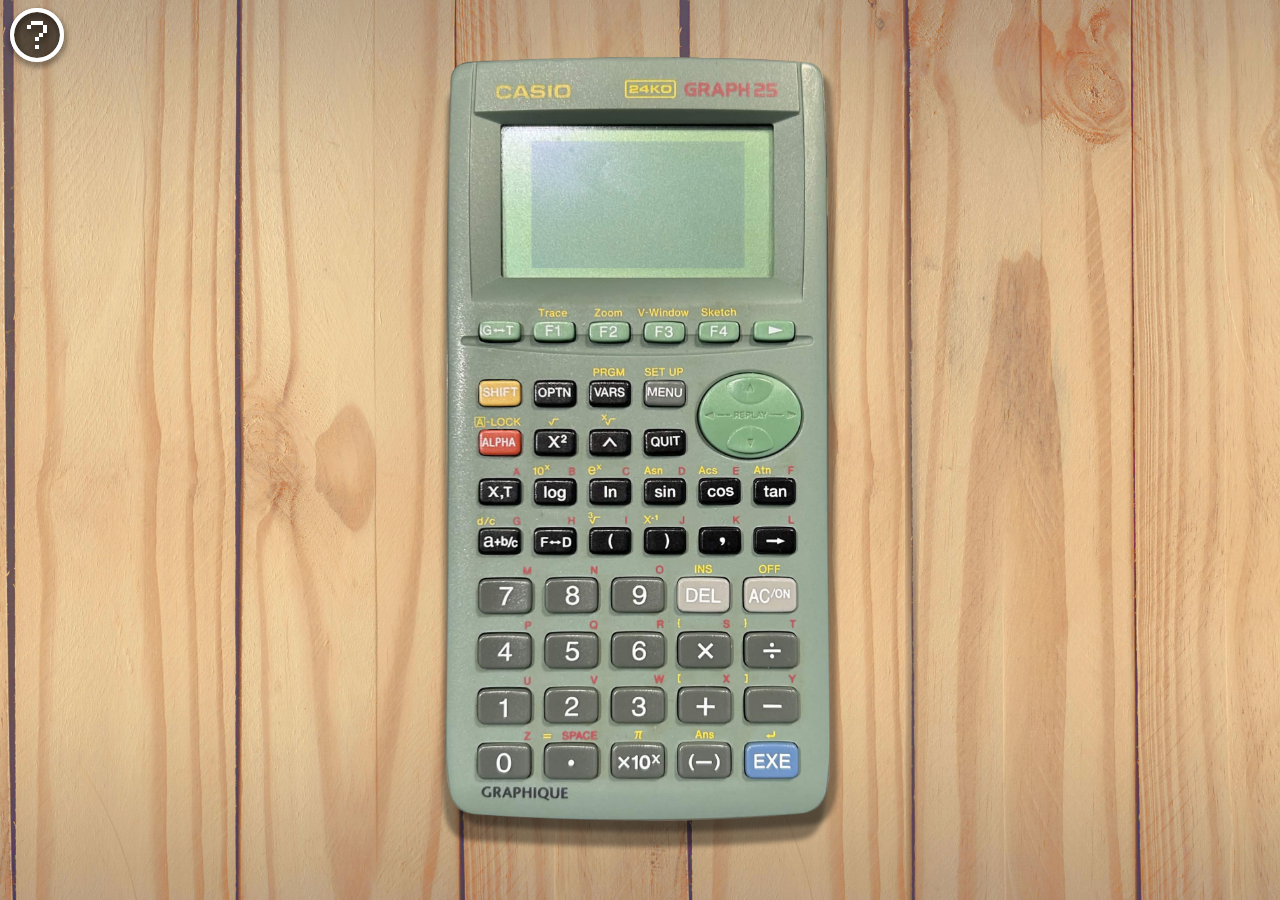
==== javascript/index.html @ 9558f9a0 "Upload JS version" ====
<!DOCTYPE html>
<html>
	<head id="head" >
		<meta charset="utf-8" />

		<meta name="viewport" content="width=device-width, initial-scale=1" />
		<meta name="viewport" content="width=device-width, minimum-scale=1" />
		<meta name="viewport" content="width=device-width, maximum-scale=1" />
		<meta name="apple-mobile-web-app-capable" content="yes" />
		<meta name=“viewport” content=”initial-scale=1, viewport-fit=cover”>
		
		<link type="text/css" rel="stylesheet" media="all" href="styles/index.css"></link>
		<link type="text/css" rel="stylesheet" media="all" href="styles/App.css"></link>
		<link type="text/css" rel="stylesheet" media="all" href="styles/Calculator.css"></link>
		<link type="text/css" rel="stylesheet" media="all" href="styles/Graphics.css"></link>
		<link type="text/css" rel="stylesheet" media="all" href="styles/TextScreen.css"></link>
		<link type="text/css" rel="stylesheet" media="all" href="styles/Keyboard.css"></link>
		<link type="text/css" rel="stylesheet" media="all" href="styles/Help.css"></link>

		<title>Xeno Threat</title>
	</head>

	<body id="main" >
		<div id="root" >

			<!-- Arrière plan avec la calculatrice -->
			<div id="calculator" >
				<svg viewBox="0 0 612 1202" >
					<image href="assets/calculator.png" x="0" y="0" width="612" height="1202" />
					<rect id="screen-background" x="148.009" y="143" width="316" height="188" />
				</svg>
				<div class="wall" ></div>
			</div>
			
			<!-- Graphismes affichés à l'écran -->
			<div id="graphics" >
				<svg viewBox="0 0 612 1202" >
					<image id="img-corridor" href="assets/graphics/corridor.png" x="148.009" y="143" width="316" height="188" style="opacity: 0.0;" />
					<image id="img-wall" href="assets/graphics/wall.png" x="148.009" y="143" width="316" height="188" style="opacity: 0.0;" />
					<image id="img-door" href="assets/graphics/door.png" x="148.009" y="143" width="316" height="188" style="opacity: 0.0;" />
					<image id="img-exit" href="assets/graphics/exit.png" x="148.009" y="143" width="316" height="188" style="opacity: 0.0;" />
					<image id="img-left-corridor" href="assets/graphics/left-corridor.png" x="148.009" y="143" width="316" height="188" style="opacity: 0.0;" />
					<image id="img-right-corridor" href="assets/graphics/right-corridor.png" x="148.009" y="143" width="316" height="188" style="opacity: 0.0;" />
					<image id="img-left-wall" href="assets/graphics/left-wall.png" x="148.009" y="143" width="316" height="188" style="opacity: 0.0;" />
					<image id="img-right-wall" href="assets/graphics/right-wall.png" x="148.009" y="143" width="316" height="188" style="opacity: 0.0;" />
					<image id="img-corridor-canvas" href="assets/graphics/corridor-canvas.png" x="148.009" y="143" width="316" height="188" style="opacity: 0.0;" />
					<image id="img-alien" href="assets/graphics/alien.png" x="148.009" y="143" width="316" height="188" style="opacity: 0.0;" />
					<image id="img-bullets" href="assets/graphics/bullets.png" x="148.009" y="143" width="316" height="188" style="opacity: 0.0;" />
					<image id="img-heal" href="assets/graphics/heal.png" x="148.009" y="143" width="316" height="188" style="opacity: 0.0;" />
					<image id="img-key" href="assets/graphics/key.png" x="148.009" y="143" width="316" height="188" style="opacity: 0.0;" />
					<image id="img-exe" href="assets/graphics/exe.png" x="148.009" y="143" width="316" height="188" style="opacity: 0.0;" />
					<image id="img-north" href="assets/chars/N.png" x="152.009" y="299" width="24" height="32" style="opacity: 0.0;" />
					<image id="img-east" href="assets/chars/E.png" x="152.009" y="299" width="24" height="32" style="opacity: 0.0;" />
					<image id="img-south" href="assets/chars/S.png" x="152.009" y="299" width="24" height="32" style="opacity: 0.0;" />
					<image id="img-west" href="assets/chars/W.png" x="152.009" y="299" width="24" height="32" style="opacity: 0.0;" />
					<image id="img-map" href="assets/graphics/map.png" x="148.009" y="143" width="316" height="188" style="opacity: 0.0;" />
					<image id="img-position" href="assets/graphics/position.png" x="0" y="0" width="20" height="20" style="opacity: 0.0;" />
					<image id="img-end" href="assets/graphics/end.png" x="148.009" y="143" width="316" height="188" style="opacity: 0.0;" />
					<image id="img-logo" href="assets/graphics/logo.png" x="148.009" y="143" width="316" height="188" style="opacity: 0.0;" />
				</svg>
				<div class="wall" ></div>
			</div>
			
			<!-- Écran texte -->
			<div id="text-screen" >
				<svg viewBox="0 0 612 1202" >
					<foreignObject x="148.009" y="143" width="316" height="188" >
						<div id="html" >
							<span id="text" ></span>
							<br />
							<span id="input" ></span>
						</div>
					</foreignObject>
				</svg>
				<div class="wall" ></div>
			</div>
			
			<!-- Clavier de la calculette -->
			<div id="keyboard" >
				<svg viewBox="0 0 612 1202" >
					<rect id="key-0" x="67.468" y="1035.1" width="80.611" height="55.44" />
					<rect id="key-1" x="67.628" y="952.792" width="80.611" height="55.44" />
					<rect id="key-2" x="166.804" y="951.792" width="80.611" height="55.44" />
					<rect id="key-3" x="266.005" y="951.792" width="80.611" height="55.44" />
					<rect id="key-4" x="67.904" y="870.933" width="80.611" height="55.44" />
					<rect id="key-5" x="167.017" y="870.933" width="80.611" height="55.44" />
					<rect id="key-6" x="266.237" y="870.933" width="80.611" height="55.44" />
					<rect id="key-7" x="69.447" y="789.776" width="80.611" height="55.44" />
					<rect id="key-8" x="167.823" y="788.776" width="80.611" height="55.44" />
					<rect id="key-9" x="265.852" y="788.776" width="80.611" height="55.44" />
					<rect id="key-quit" x="313.469" y="569.462" width="63.936" height="41.109" />
					<rect id="key-ac" x="461.675" y="788.776" width="80.611" height="55.44" />
					<rect id="key-exe" x="464.014" y="1033.57" width="80.611" height="55.44" />
					<rect id="key-menu" x="313.469" y="496.645" width="63.936" height="41.109" />
				</svg>
				<div class="wall" ></div>
			</div>
			
			<!-- Panneau d'aide des commandes du jeu -->
			<div id="help" style="display: none; " >
				<div id="help-content" >
					<table>
						<tbody>
							<tr><td class="action" >Turn on</td><td><span class="calculator-key light" >AC<sup>/on</sup></span></td><td><span class="computer-key" >Enter</span></td></tr>
							<tr><td class="action" >Enter</td><td><span class="calculator-key blue" >EXE</span></td><td><span class="computer-key" >Enter</span></td></tr>
							<tr><td class="action" >Quit game</td><td><span class="calculator-key black" >QUIT</span></td><td><span class="computer-key" >Escape</span></td></tr>
						
							<tr><th colspan="3" class="table-head" >Exploration</th></tr>
							<tr><td class="action" >Go foward</td><td><span class="calculator-key gray" >8</span></td><td><span class="computer-key" >8</span></td></tr>
							<tr><td class="action" >Turn left</td><td><span class="calculator-key gray" >7</span></td><td><span class="computer-key" >7</span></td></tr>
							<tr><td class="action" >Turn right</td><td><span class="calculator-key gray" >9</span></td><td><span class="computer-key" >9</span></td></tr>
							<tr><td class="action" >Map</td><td><span class="calculator-key gray" >5</span></td><td><span class="computer-key" >5</span></td></tr>
							<tr><td class="action" >Stat</td><td><span class="calculator-key gray" >2</span></td><td><span class="computer-key" >2</span></td></tr>
							<tr><td class="action" >Help</td><td><span class="calculator-key gray" >6</span></td><td><span class="computer-key" >6</span></td></tr>
							<tr><td class="action" >Load game</td><td><span class="calculator-key gray" >1</span></td><td><span class="computer-key" >1</span></td></tr>
							<tr><td class="action" >Save game</td><td><span class="calculator-key gray" >3</span></td><td><span class="computer-key" >3</span></td></tr>
							
							<tr><th colspan="3" class="table-head" >Fight</th></tr>
							<tr><td class="action" >Hand attack</td><td><span class="calculator-key gray" >1</span></td><td><span class="computer-key" >1</span></td></tr>
							<tr><td class="action" >Gun attack</td><td><span class="calculator-key gray" >2</span></td><td><span class="computer-key" >2</span></td></tr>
							<tr><td class="action" >Escape</td><td><span class="calculator-key gray" >3</span></td><td><span class="computer-key" >3</span></td></tr>
						</tbody>
					</table>
				</div>
				<div class="wall" ></div>
				<img id="img-close" src="assets/graphics/close.png" />
			</div>
			<img id="img-help" src="assets/graphics/help.png" />
		
		</div>
		
		<script type="text/javascript" src="utils/utils.js" ></script>
		<script type="text/javascript" src="utils/gameData.js" ></script>
		<script type="text/javascript" src="utils/gameDataMapping.js" ></script>
		<script type="text/javascript" src="utils/gameInitStates.js" ></script>
		<script type="text/javascript" src="utils/gameFunctions.js" ></script>
		<script type="text/javascript" src="utils/gameEngine.js" ></script>
		<script type="text/javascript" src="index.js" ></script>
	</body>
</html>
---- javascript/styles/index.css ----
html, body
{
  height: 100%;
  margin: 0px;
}

body
{
  font-family: Arial;
  margin: 0px;
  padding: 0px;
  overflow: hidden;
  background-color: #ecb892;
  background-image: url(../assets/background.jpg);
  background-size: cover;
  background-position: center;
  background-repeat: repeat;
  background-attachment: fixed;
}

#root
{
  position: absolute;
  left: 0px;
  right: 0px;
  top: 0px;
  bottom: 0px;
  text-align: center;
  white-space: nowrap;
}

#root *
{
  display: inline-block;
  vertical-align: middle;
}
---- javascript/styles/App.css ----
body
{
	font-family: Arial;
}

#img-help
{
	position: absolute;
	left: 5px;
	top: 5px;
	cursor: pointer;
}
---- javascript/styles/Calculator.css ----
#calculator
{
	position: absolute;
	left: 0px;
	right: 0px;
	top: 0px;
	bottom: 0px;
	text-align: center;
	white-space: nowrap;
}

#calculator svg
{
	width: 612px;
	height: 1202px;
	max-width: 90%;
	max-height: 90%;
}

#calculator #screen-background
{
	fill: rgb(53, 67, 155);
	fill-opacity: 0.15;
}

#calculator .wall
{
	width: 0px;
	height: 100%;
}
---- javascript/styles/Graphics.css ----
#graphics
{
	position: absolute;
	left: 0px;
	right: 0px;
	top: 0px;
	bottom: 0px;
	text-align: center;
	white-space: nowrap;
}

#graphics svg
{
	width: 612px;
	height: 1202px;
	max-width: 90%;
	max-height: 90%;
}

#graphics .wall
{
	width: 0px;
	height: 100%;
}
---- javascript/styles/TextScreen.css ----
#text-screen
{
	position: absolute;
	left: 0px;
	right: 0px;
	top: 0px;
	bottom: 0px;
	text-align: center;
	white-space: nowrap;
}

#text-screen svg
{
	width: 612px;
	height: 1202px;
	max-width: 90%;
	max-height: 90%;
}

#text-screen svg #html
{
	position: absolute;
	left: 0px;
	right: 0px;
	top: 0px;
	bottom: 0px;
	overflow: hidden;
	white-space: normal;
	text-align: left;
}

#text-screen .wall
{
	width: 0px;
	height: 100%;
}
---- javascript/styles/Keyboard.css ----
#keyboard
{
	position: absolute;
	left: 0px;
	right: 0px;
	top: 0px;
	bottom: 0px;
	text-align: center;
	white-space: nowrap;
}

#keyboard svg
{
	width: 612px;
	height: 1202px;
	max-width: 90%;
	max-height: 90%;
}

#keyboard rect
{
	fill-opacity: 0.0;
	cursor: pointer;
}

#keyboard rect:hover
{
	fill-opacity: 0.25;
	cursor: pointer;
}

#keyboard rect:active
{
	fill: rgb(255, 0, 0);
	fill-opacity: 0.25;
}

#keyboard .wall
{
	width: 0px;
	height: 100%;
}
---- javascript/styles/Help.css ----
#help
{
	position: absolute;
	left: 0px;
	right: 0px;
	top: 0px;
	bottom: 0px;
	text-align: center;
	-webkit-backdrop-filter: blur(5px);
	backdrop-filter: blur(5px);
}

#help #help-content, #help .wall
{
	display: inline-block;
	vertical-align: middle;
}

#help .wall
{
	height: 100%;
}

#help #help-content
{
	color: rgb(255, 255, 255);
	background-color: rgba(0, 0, 0, 0.75);
	padding: 20px;
	border-radius: 20px;
	-webkit-text-shadow: 2px 2px 2px rgb(0, 0, 0);
	text-shadow: 2px 2px 2px rgb(0, 0, 0);
	border: solid 4px rgb(255, 255, 255);
	box-shadow: 0px 5px 7px rgba(0, 0, 0, 0.5);
	max-height: calc(95% - 40px);
	overflow: auto;
}

#help #help-content table
{
	border-collapse: collapse;
}

#help #help-content tbody
{
	display: table-row-group;
}

#help #help-content tr
{
	display: table-row;
	border-bottom: dotted 1px rgb(150, 150, 150);
}

#help #help-content th, #help #help-content td
{
	display: table-cell;
	padding: 5px;
	/* border-bottom: dotted 1px rgb(150, 150, 150); */
}

#help #help-content td
{
	padding-left: 10px;
	padding-right: 10px;
}

#help #help-content .action
{
	text-align: left;
	padding-left: 10px;
	padding-right: 25px;
}

#help #help-content th
{
	padding-top: 0px;
}

#help #help-content .table-head
{
	padding-top: 20px;
}

#help #help-content .calculator-key,
#help #help-content .computer-key
{
	display: inline-block;
	padding-top: 3px;
	padding-bottom: 3px;
	width: 47px;
	text-align: center;
	border-radius: 5px;
	font-size: 0.85em;
}

#help #help-content .computer-key
{
	background-color: rgb(240, 230, 220);
	border-bottom: solid 4px rgb(180, 170, 150);
	color: rgb(0, 0, 0);
	-webkit-text-shadow: 0px 0px 0px rgba(0, 0, 0, 0);
	text-shadow: 0px 0px 0px rgba(0, 0, 0, 0);
}

#help #help-content .calculator-key
{
	background-color: rgb(110, 110, 110);
	border-bottom: solid 4px rgb(65, 65, 65);
}

#help #help-content .light
{
	background-color: rgb(195, 195, 195);
	border-bottom: solid 4px rgb(128, 128, 128);
}

#help #help-content .black
{
	background-color: rgb(80, 80, 80);
	border-bottom: solid 4px rgb(0, 0, 0);
}

#help #help-content .blue
{
	background-color: rgb(117, 152, 197);
	border-bottom: solid 4px rgb(50, 90, 110);
}

#img-close
{
	position: absolute;
	right: 3px;
	top: 5px;
	cursor: pointer;
}
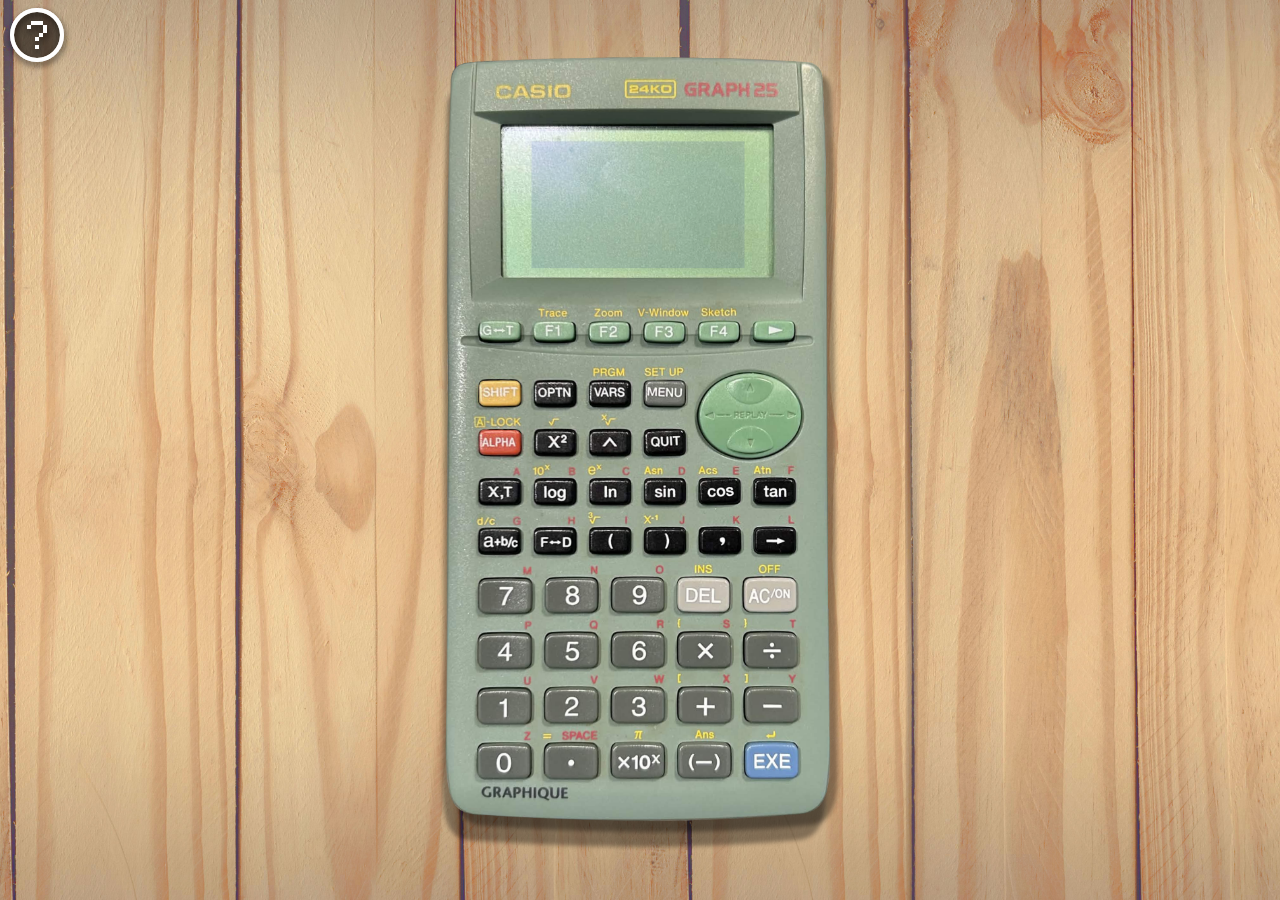
==== commit f79360e6: "Sound design integration" ====
--- a/javascript/index.html
+++ b/javascript/index.html
@@ -131,6 +131,7 @@
 		</div>
 		
 		<script type="text/javascript" src="utils/utils.js" ></script>
+		<script type="text/javascript" src="utils/soundManager.js" ></script>
 		<script type="text/javascript" src="utils/gameData.js" ></script>
 		<script type="text/javascript" src="utils/gameDataMapping.js" ></script>
 		<script type="text/javascript" src="utils/gameInitStates.js" ></script>
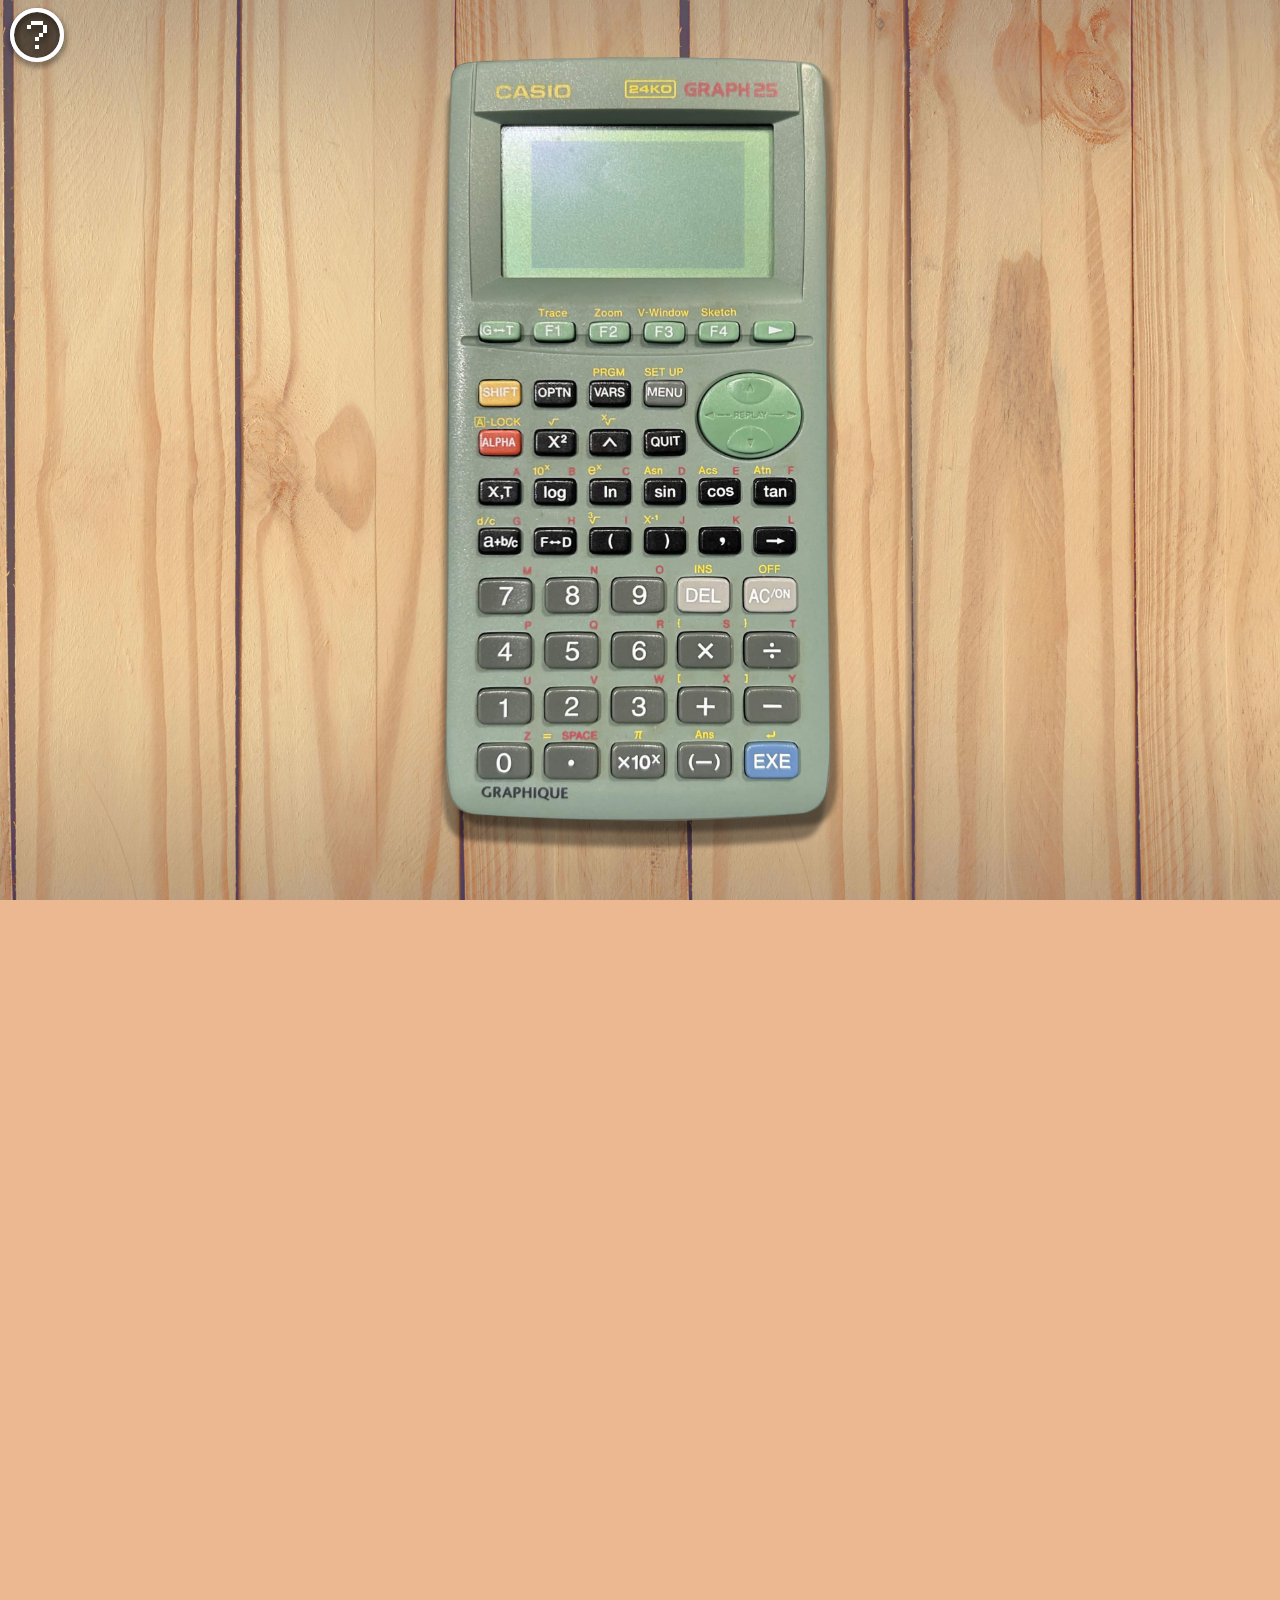
==== commit 735ccebf: "Update index.html" ====
--- a/javascript/index.html
+++ b/javascript/index.html
@@ -50,10 +50,10 @@
 					<image id="img-heal" href="assets/graphics/heal.png" x="148.009" y="143" width="316" height="188" style="opacity: 0.0;" />
 					<image id="img-key" href="assets/graphics/key.png" x="148.009" y="143" width="316" height="188" style="opacity: 0.0;" />
 					<image id="img-exe" href="assets/graphics/exe.png" x="148.009" y="143" width="316" height="188" style="opacity: 0.0;" />
-					<image id="img-north" href="assets/chars/N.png" x="152.009" y="299" width="24" height="32" style="opacity: 0.0;" />
-					<image id="img-east" href="assets/chars/E.png" x="152.009" y="299" width="24" height="32" style="opacity: 0.0;" />
-					<image id="img-south" href="assets/chars/S.png" x="152.009" y="299" width="24" height="32" style="opacity: 0.0;" />
-					<image id="img-west" href="assets/chars/W.png" x="152.009" y="299" width="24" height="32" style="opacity: 0.0;" />
+					<image id="img-north" href="assets/graphics/north.png" x="152.009" y="299" width="60" height="32" style="opacity: 0.0;" />
+					<image id="img-east" href="assets/graphics/east.png" x="152.009" y="299" width="60" height="32" style="opacity: 0.0;" />
+					<image id="img-south" href="assets/graphics/south.png" x="152.009" y="299" width="60" height="32" style="opacity: 0.0;" />
+					<image id="img-west" href="assets/graphics/west.png" x="152.009" y="299" width="60" height="32" style="opacity: 0.0;" />
 					<image id="img-map" href="assets/graphics/map.png" x="148.009" y="143" width="316" height="188" style="opacity: 0.0;" />
 					<image id="img-position" href="assets/graphics/position.png" x="0" y="0" width="20" height="20" style="opacity: 0.0;" />
 					<image id="img-end" href="assets/graphics/end.png" x="148.009" y="143" width="316" height="188" style="opacity: 0.0;" />
@@ -130,6 +130,55 @@
 		
 		</div>
 		
+		<div style="position: absolute; left: 105%; opacity: 0.0; " >
+			<img src="assets/chars/0.png" />
+			<img src="assets/chars/1.png" />
+			<img src="assets/chars/2.png" />
+			<img src="assets/chars/3.png" />
+			<img src="assets/chars/4.png" />
+			<img src="assets/chars/5.png" />
+			<img src="assets/chars/6.png" />
+			<img src="assets/chars/7.png" />
+			<img src="assets/chars/8.png" />
+			<img src="assets/chars/9.png" />
+			<img src="assets/chars/A.png" />
+			<img src="assets/chars/B.png" />
+			<img src="assets/chars/C.png" />
+			<img src="assets/chars/D.png" />
+			<img src="assets/chars/E.png" />
+			<img src="assets/chars/F.png" />
+			<img src="assets/chars/G.png" />
+			<img src="assets/chars/H.png" />
+			<img src="assets/chars/I.png" />
+			<img src="assets/chars/J.png" />
+			<img src="assets/chars/K.png" />
+			<img src="assets/chars/L.png" />
+			<img src="assets/chars/M.png" />
+			<img src="assets/chars/N.png" />
+			<img src="assets/chars/O.png" />
+			<img src="assets/chars/P.png" />
+			<img src="assets/chars/Q.png" />
+			<img src="assets/chars/R.png" />
+			<img src="assets/chars/S.png" />
+			<img src="assets/chars/T.png" />
+			<img src="assets/chars/U.png" />
+			<img src="assets/chars/V.png" />
+			<img src="assets/chars/W.png" />
+			<img src="assets/chars/X.png" />
+			<img src="assets/chars/Y.png" />
+			<img src="assets/chars/Z.png" />
+			<img src="assets/chars/acc-end.png" />
+			<img src="assets/chars/acc-start.png" />
+			<img src="assets/chars/arrow.png" />
+			<img src="assets/chars/cro-end.png" />
+			<img src="assets/chars/cro-start.png" />
+			<img src="assets/chars/cursor.png" />
+			<img src="assets/chars/dot.png" />
+			<img src="assets/chars/question.png" />
+			<img src="assets/chars/semi.png" />
+			<img src="assets/chars/space.png" />
+		</div>
+		
 		<script type="text/javascript" src="utils/utils.js" ></script>
 		<script type="text/javascript" src="utils/soundManager.js" ></script>
 		<script type="text/javascript" src="utils/gameData.js" ></script>
--- a/javascript/styles/App.css
+++ b/javascript/styles/App.css
@@ -1,6 +1,12 @@
 body
 {
 	font-family: Arial;
+	position: absolute;
+	left: 0px;
+	right: 0px;
+	top: 0px;
+	bottom: 0px;
+	overflow: hidden;
 }
 
 #img-help
